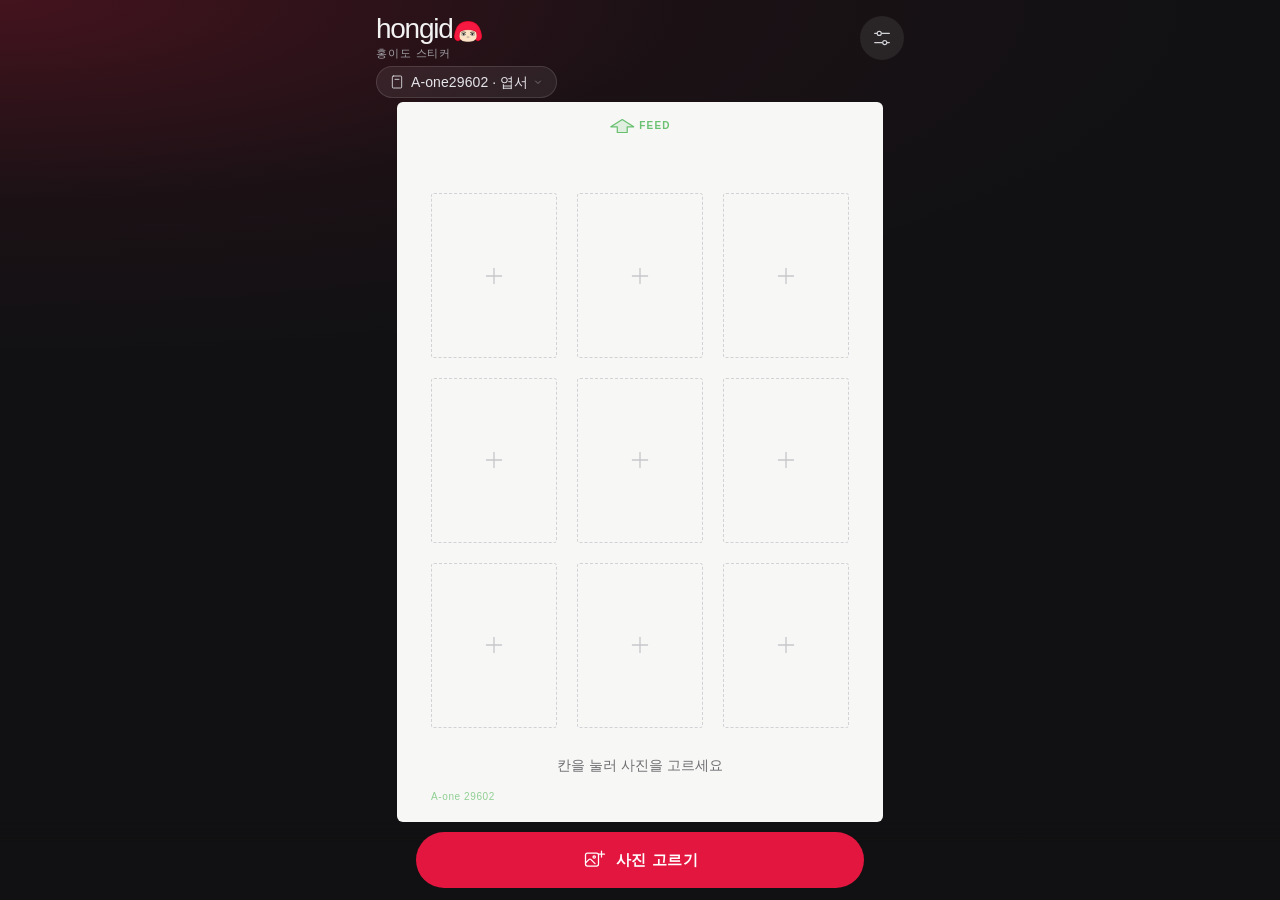
==== public/index.html @ 4ff520cc "v1.0.1: FEED 표시, 영문 만든 사람, README에 만든 계기·용지 추가 요청 Co-Authored-By: Claude Opus 5.5 <noreply@anthropic" ====
<!doctype html>
<html lang="ko">
<head>
  <meta charset="utf-8">
  <meta name="viewport" content="width=device-width, initial-scale=1, viewport-fit=cover">
  <meta name="theme-color" content="#1a0e12">
  <meta name="color-scheme" content="dark">
  <meta name="apple-mobile-web-app-capable" content="yes">
  <meta name="apple-mobile-web-app-title" content="Hongido">
  <meta name="apple-mobile-web-app-status-bar-style" content="black">
  <link rel="apple-touch-icon" href="icon-180.png">
  <link rel="icon" type="image/png" sizes="180x180" href="icon-180.png">
  <link rel="icon" type="image/png" sizes="512x512" href="icon-512.png">
  <link rel="manifest" href="manifest.webmanifest">
  <title>Hongido_Stickers</title>
  <link rel="stylesheet" href="style.css">
  <script src="config.js"></script>
  <script src="icons.js"></script>
  <script src="pdfwriter.js"></script>
  <script src="calibration.js"></script>
  <script src="filters.js"></script>
  <script src="photo.js"></script>
  <script src="editor.js"></script>
  <script src="store.js"></script>
  <script src="app.js"></script>
</head>
<body class="app">
  <main class="layout">
    <header class="topbar">
      <h1 class="brand" aria-label="홍이도 스티커">
        <span class="brand-word" aria-hidden="true">hongid<img class="brand-face" src="hongido-face.png" alt=""></span>
        <span class="brand-sub" aria-hidden="true">홍이도 스티커</span>
      </h1>
      <button class="icon-btn round" id="settingsBtn" aria-label="설정"><span data-icon="settings"></span></button>
    </header>

    <div class="chips">
      <button class="chip chip-btn" id="paperChip" aria-label="용지 판형 바꾸기"><span data-icon="paper"></span><span id="paperChipText"></span><span class="chev" data-icon="chevron"></span></button>
      <span class="chips-right">
        <span class="count" id="countChip" aria-live="polite"></span>
        <button class="new-sheet" id="newSheetBtn" hidden>모두 비우기</button>
      </span>
    </div>

    <div class="stage" id="stage">
      <div id="paper" class="paper">
        <p class="empty-hint" id="emptyHint">칸을 눌러 사진을 고르세요</p>
        <span class="sheet-label" id="sheetLabel" aria-hidden="true"></span>
        <span class="feed-mark" id="feedMark" aria-hidden="true" hidden><svg class="feed-arrow" viewBox="0 0 34 20"><path d="M17 1.5 L32 11 H23.5 V18.5 H10.5 V11 H2 Z"/></svg>FEED</span>
      </div>
    </div>
  </main>

  <div class="bottombar">
    <button id="printBtn" class="print-btn"><span class="icon" id="mainIcon"></span><span id="mainLabel">PRINT</span></button>
  </div>

  <div id="toast" class="toast" role="status" aria-live="polite"></div>

  <!-- 사진 준비 중: 화면을 잠그고 진행 상황 표시 -->
  <div id="busy" class="busy" hidden aria-live="polite">
    <div class="busy-box"><span class="spinner"></span><span id="busyText"></span></div>
  </div>

  <!-- 사진 고르기 (화면에는 안 보임) -->
  <input id="manyInput" type="file" accept="image/*" multiple hidden>
  <input id="oneInput" type="file" accept="image/*" hidden>

  <!-- 사진 편집 화면 -->
  <div id="editor" class="editor" hidden role="dialog" aria-labelledby="editorTitle">
    <header class="editor-bar">
      <button id="editorCancel" class="text-btn">취소</button>
      <h2 id="editorTitle"></h2>
      <button id="editorDone" class="text-btn accent">완료</button>
    </header>
    <div id="editorStage" class="editor-stage">
      <canvas id="editorCanvas"></canvas>
      <span id="editorInfo" class="editor-info"></span>
      <span class="editor-hint" id="editorHint">한 손가락 이동 · 두 손가락 확대·회전</span>
      <div class="zoom-row" id="zoomRow" hidden>
        <span>확대</span>
        <input id="zoomRange" type="range" min="100" max="400" step="1" value="100" aria-label="확대">
      </div>
    </div>
    <div class="rotate-panel" id="rotatePanel" hidden>
      <div class="angle-row">
        <span class="angle-value" id="angleValue">0°</span>
        <input id="angleRuler" class="angle-ruler" type="range" min="-45" max="45" step="0.5" value="0" aria-label="각도">
      </div>
      <div class="rotate-btns">
        <button id="rot90Btn" class="pill-btn"><span data-icon="rotate"></span>90° 돌리기</button>
        <button id="flipBtn" class="pill-btn" aria-pressed="false"><span data-icon="flip"></span>좌우 반전</button>
      </div>
    </div>
    <div class="filter-panel">
      <div class="filter-head">
        <span>필터</span>
        <button id="applyAllBtn" class="apply-all" aria-pressed="false">모든 칸에 적용</button>
      </div>
      <div class="filter-amount" id="filterAmountRow" hidden>
        <span id="filterAmountLabel"></span>
        <input id="filterAmount" type="range" min="0" max="100" step="1" value="100" aria-label="필터 강도">
        <span id="filterAmountValue"></span>
      </div>
      <div class="filter-strip" id="filterStrip"></div>
    </div>
    <div class="editor-tools">
      <button id="editorRotate" class="tool"><span data-icon="rotate"></span>회전</button>
      <button id="editorFit" class="tool"><span data-icon="fit"></span>맞춤</button>
      <button id="editorReplace" class="tool"><span data-icon="replace"></span>바꾸기</button>
      <button id="editorClear" class="tool danger"><span data-icon="trash"></span>비우기</button>
    </div>
  </div>

  <!-- 설정 -->
  <div id="settings" class="overlay" hidden>
    <div class="panel" role="dialog" aria-labelledby="settingsTitle">
      <div class="grabber"></div>
      <h2 id="settingsTitle">설정</h2>
      <div class="settings-list">
        <label class="setting-row">
          <span>인쇄 전 확인 화면<small>PRINT를 누르면 용지·배율을 먼저 보여 줘요</small></span>
          <span class="switch"><input id="setPreflight" type="checkbox"><span></span></span>
        </label>
        <label class="setting-row">
          <span>작은 스티커용 인쇄 보정<small>조금 밝게·선명하게·진하게 찍혀요</small></span>
          <span class="switch"><input id="setPrintFix" type="checkbox"><span></span></span>
        </label>
        <a class="setting-row link-row" id="calibRow" href="test.html">
          <span>인쇄 위치 맞추기<small>시험 인쇄로 칸 위치를 맞춰요</small></span>
          <span class="icon chev-right" data-icon="chevronRight"></span>
        </a>
      </div>
      <p class="app-info" id="appInfo"></p>
      <p class="app-credit" id="appCredit"></p>
    </div>
  </div>

  <!-- 판형 고르기 -->
  <div id="presetMenu" class="overlay" hidden>
    <div class="panel" role="dialog" aria-labelledby="presetTitle">
      <div class="grabber"></div>
      <h2 id="presetTitle">용지 고르기</h2>
      <p class="panel-sub">가지고 있는 용지에 맞춰 칸이 바뀌어요</p>
      <div id="presetList" class="preset-list"></div>
    </div>
  </div>

  <!-- 인쇄 전 확인 -->
  <div id="preflight" class="overlay" hidden>
    <div class="panel" role="dialog" aria-labelledby="preflightTitle">
      <div class="grabber"></div>
      <h2 id="preflightTitle">인쇄 화면에서 이렇게 맞춰 주세요</h2>
      <p class="panel-sub" id="preflightPaper"></p>
      <div class="checklist">
        <div class="row"><span data-icon="paper"></span><span class="row-label">용지 크기</span><b id="pfPaper"></b></div>
        <div class="row"><span data-icon="scale"></span><span class="row-label">배율</span><b id="pfScale"></b></div>
        <div class="row" id="pfFeedRow"><span data-icon="arrowUp"></span><span class="row-label">용지 방향</span><b>화살표가 프린터 안쪽</b></div>
      </div>
      <p class="panel-note" id="pfNote"></p>
      <button id="preflightGo" class="accent-btn">확인하고 인쇄</button>
      <label class="check"><input id="skipPreflight" type="checkbox"><span>다음부터 바로 인쇄</span></label>
    </div>
  </div>
</body>
</html>
---- public/style.css ----
/* style.css — 다크룸 테마 (아이폰 설정과 상관없이 항상 어두운 화면)
   포인트 색은 홍이도 캐릭터의 머리색 하나로 통일한다. */

:root {
  color-scheme: dark;
  --bg: #111113;          /* 바탕 */
  --surface: #1c1c1e;     /* 아래에서 올라오는 메뉴 */
  --raised: #232326;      /* 칩, 타일, 입력칸 */
  --line: #3a3a3c;        /* 가는 테두리 */
  --text: #f2f2f2;
  --text-2: #a1a1a6;      /* 보조 글자 */
  --text-3: #6e6e73;      /* 아주 옅은 글자 */
  --accent: #f81a44;      /* 홍이도 머리색: 인쇄 버튼, 선택한 칸, 스위치 */
  --on-accent: #ffffff;
  --accent-soft: rgba(248, 26, 68, 0.14);
  --accent-fill: #e3163f; /* 큰 버튼 바탕: 흰 글자와 대비 4.7:1 (머리색보다 한 톤 진하게) */
  --danger: #a1a1a6;      /* 비우기 같은 버튼은 포인트 색과 헷갈리지 않게 회색으로 */
  --paper: #f7f7f5;       /* 스티커 용지 */
  --empty-line: #d1d1d6;  /* 빈 칸 점선 */
  --empty-plus: #c7c7cc;  /* 빈 칸 + */
  --icon-cut: var(--bg);  /* 아이콘 안쪽을 바탕색으로 비우기 */
  --font: -apple-system, BlinkMacSystemFont, "SF Pro Text", "Apple SD Gothic Neo", "Malgun Gothic", sans-serif;
  /* 로고용: 아이폰 기본 글꼴(SF Pro)을 보통 굵기·좁은 자간으로. 따로 내려받지 않아 가볍다 */
  --font-display: -apple-system, BlinkMacSystemFont, "SF Pro Display", "Helvetica Neue", "Segoe UI", Arial, sans-serif;
  /* 배경: 왼쪽 위에서 머리색 빛이 아주 은은하게 번지고, 아래로 갈수록 거의 검정 */
  --bg-glow: radial-gradient(130% 55% at 0% 0%, rgba(248, 26, 68, 0.22) 0%, rgba(120, 20, 40, 0.10) 40%, rgba(17, 17, 19, 0) 72%);
  --safe-b: env(safe-area-inset-bottom, 0px);
}

* { box-sizing: border-box; }

html { background: var(--bg); }
body { background: var(--bg-glow), var(--bg); background-repeat: no-repeat; min-height: 100svh; }

body {
  -webkit-user-select: none;
  user-select: none;
  -webkit-touch-callout: none;   /* 길게 눌렀을 때 아이폰 미리 보기·메뉴 막기 */
  margin: 0;
  color: var(--text);
  font-family: var(--font);
  font-size: 17px;
  line-height: 1.45;
  -webkit-text-size-adjust: 100%;
  -webkit-tap-highlight-color: transparent;
}

button { font: inherit; color: inherit; cursor: pointer; border: none; background: none; padding: 0; touch-action: manipulation; }
input { -webkit-user-select: text; user-select: text; }

.icon { display: inline-flex; width: 22px; height: 22px; flex: none; }
.icon svg { width: 100%; height: 100%; }

/* ---------- 배치 화면 ---------- */

.layout {
  /* 화면 높이 전체를 쓰고, 남는 공간은 모두 용지 미리 보기에 준다 */
  display: flex;
  flex-direction: column;
  height: 100svh;
  max-width: 560px;
  margin: 0 auto;
  padding: calc(max(10px, env(safe-area-inset-top)) + 6px) 12px calc(78px + var(--safe-b));
}

.topbar {
  display: flex;
  align-items: center;
  justify-content: space-between;
  min-height: 40px;
}

.topbar h1 { margin: 0; font-weight: inherit; }

/* 로고: hongid + 인형 얼굴(o 자리) + 작은 한글 */
.brand { display: flex; flex-direction: column; gap: 5px; }
.brand-word {
  display: flex;
  align-items: flex-end;
  font-family: var(--font-display);
  font-size: 28px;
  font-weight: 500;
  letter-spacing: -0.045em;
  line-height: 0.9;
}
.brand-face { height: 0.74em; width: auto; margin-left: 0.04em; margin-bottom: -0.02em; }
.brand-sub { font-size: 11px; line-height: 1.2; color: var(--text-2); letter-spacing: 0.08em; }

.icon-btn {
  display: inline-flex;
  align-items: center;
  justify-content: center;
  width: 44px;
  height: 44px;
  margin-right: -10px;
  color: var(--text-2);
  border-radius: 50%;
}
.icon-btn:active { background: var(--raised); }
.icon-btn.round { width: 44px; height: 44px; margin-right: 0; background: rgba(255, 255, 255, 0.08); color: #d1d1d6; }

.chips { display: flex; align-items: center; justify-content: space-between; gap: 8px; margin: 6px 4px 4px; }
.topbar { padding: 0 4px; }

.chip {
  display: inline-flex;
  align-items: center;
  gap: 6px;
  font-size: 14px;
  font-weight: 500;
  padding: 5px 12px;
  border-radius: 99px;
  background: rgba(255, 255, 255, 0.07);
  border: 0.5px solid rgba(255, 255, 255, 0.12);
  color: #e5e5ea;
  letter-spacing: 0.1px;
}
.chip .icon { width: 16px; height: 16px; }
.count {
  font-family: var(--font-display);
  font-size: 16px;
  font-weight: 500;
  color: var(--text);
  font-variant-numeric: tabular-nums;
  letter-spacing: 0.02em;
}
.count .of { color: var(--text-3); }
.chips-right { display: flex; align-items: center; gap: 10px; }
.new-sheet {
  position: relative;
  font-size: 13px;
  color: var(--text-2);
  padding: 5px 11px;
  border-radius: 99px;
  border: 0.5px solid rgba(255, 255, 255, 0.16);
}
.new-sheet[hidden] { display: none; }
.new-sheet:active { background: var(--raised); }
/* 작은 버튼도 손가락으로 누르기 쉽게: 보이는 모양은 그대로, 누르는 범위만 44px 이상 */
.chip-btn, .new-sheet { position: relative; }
.chip-btn::after, .new-sheet::after { content: ""; position: absolute; left: -4px; right: -4px; top: 50%; height: 44px; transform: translateY(-50%); }

.stage {
  flex: 1;
  min-height: 0;
  display: flex;
  align-items: flex-start;     /* 용지를 칩 바로 아래에 붙인다 (떠 있어 보이지 않게) */
  justify-content: center;
}

.paper {
  position: relative;
  /* 가로·세로 남는 공간에 꽉 맞게 app.js(fitPaper)가 너비를 정한다 */
  width: 100%;
  background: var(--paper);
  border-radius: 6px;
}

.cell {
  position: absolute;
  display: flex;
  align-items: center;
  justify-content: center;
  border: 1px dashed var(--empty-line);
  border-radius: 3px;
  background: none;
  color: var(--empty-plus);
  overflow: hidden;
  touch-action: manipulation;
  -webkit-touch-callout: none;
}
.cell svg { width: 32%; max-width: 26px; }
/* 누를 때는 크기를 바꾸지 않고 색만 살짝 (큰 칸도 가볍게) */
.cell:active { background-color: rgba(0, 0, 0, 0.06); }
.cell.filled:active { opacity: 0.85; }

.cell.filled { border: none; border-radius: 0; }
.cell.filled svg { display: none; }
.cell-img { position: absolute; inset: 0; width: 100%; height: 100%; display: block; pointer-events: none; z-index: 0; }
/* 칼선 바깥(잘려 나갈 부분)을 살짝 어둡게 — 보이는 그대로 스티커가 되게 */
.cut { position: absolute; display: none; border-radius: 2px; box-shadow: 0 0 0 60px rgba(0, 0, 0, 0.28); pointer-events: none; z-index: 1; }
.cell.filled .cut { display: block; }

/* 끌어서 옮기기 */
.paper { touch-action: none; }   /* 길게 눌러 끌 때 화면이 대신 움직이지 않게 */
.drag-ghost {
  position: fixed;
  left: 0;
  top: 0;
  z-index: 60;
  pointer-events: none;
  border-radius: 3px;
  box-shadow: 0 10px 28px rgba(0, 0, 0, 0.45);
  transform-origin: 0 0;
}
.cell.lifted .cell-img { opacity: 0.25; }
/* 바꾸기 미리 보기: 상대 칸 사진이 원래 자리에 옅게 */
.swap-preview { position: absolute; inset: 0; width: 100%; height: 100%; z-index: 1; opacity: 0.85; pointer-events: none; animation: swapIn 0.15s ease-out; }
@keyframes swapIn { from { opacity: 0; transform: scale(0.94); } }
.cell.drop-target { outline: 2.5px solid var(--accent); outline-offset: 2px; }
.cell.drop-target::after {
  content: attr(data-drop);
  position: absolute;
  left: 50%;
  top: 50%;
  transform: translate(-50%, -50%);
  z-index: 2;
  padding: 4px 9px;
  border-radius: 99px;
  background: var(--accent-fill);
  color: #fff;
  font-size: 11px;
  font-weight: 600;
  white-space: nowrap;
}

.cell.loading { border-color: transparent; animation: shimmer 1s ease-in-out infinite alternate; }
.cell.loading svg { display: none; }
@keyframes shimmer {
  from { background-color: #e5e5ea; }
  to { background-color: #d1d1d6; }
}

/* 용지 아래쪽 빈 여백 안에 안내 문구 (따로 자리를 차지하지 않게) */
.empty-hint {
  position: absolute;
  left: 0;
  right: 0;
  bottom: 6.5%;
  margin: 0;
  text-align: center;
  font-size: 14px;
  color: #6e6e73;               /* 흰 용지 위 대비 4.8:1 */
  pointer-events: none;
  opacity: 0;
  transition: opacity 0.2s;
}
.empty-hint.show { opacity: 1; }

/* 실제 에이원 용지처럼 아래 여백에 옅게 찍힌 품번 (미리 보기에만, 인쇄되지 않음) */
.sheet-label {
  position: absolute;
  left: 7%;
  bottom: 2.4%;
  font-family: var(--font-display);
  font-size: 10px;
  font-weight: 500;
  letter-spacing: 0.06em;
  color: rgba(60, 175, 70, 0.55);   /* 실제 에이원 용지의 연두·형광 초록 인쇄처럼, 옅게 (화면에만) */
  pointer-events: none;
}

/* 용지 넣는 방향 (실제 용지 위쪽 가운데에 찍힌 화살표처럼, 화면에만) */
.feed-mark {
  position: absolute;
  left: 50%;
  top: 2.2%;
  transform: translateX(-50%);
  display: inline-flex;
  align-items: center;
  gap: 4px;
  font-family: var(--font-display);
  font-size: 10px;
  font-weight: 600;
  letter-spacing: 0.12em;
  color: rgba(60, 175, 70, 0.75);
  pointer-events: none;
}
.feed-mark[hidden] { display: none; }
.feed-arrow {
  width: 26px;
  height: 16px;
  fill: rgba(60, 175, 70, 0.12);
  stroke: rgba(60, 175, 70, 0.75);
  stroke-width: 1.6;
  stroke-linejoin: round;
}

.bottombar {
  position: fixed;
  left: 0;
  right: 0;
  bottom: 0;
  padding: 10px 16px calc(12px + var(--safe-b));
  background: linear-gradient(to top, var(--bg) 70%, transparent);
  display: flex;
  justify-content: center;
}

.print-btn, .accent-btn {
  display: flex;
  align-items: center;
  justify-content: center;
  gap: 10px;
  width: 100%;
  max-width: 448px;
  height: 56px;
  border-radius: 99px;
  background: var(--accent-fill);
  color: var(--on-accent);
  --icon-cut: var(--accent-fill);
}
.print-btn.pick span:last-child { letter-spacing: 0.5px; padding-left: 0; }

/* 끄는 동안: 아래 버튼이 휴지통으로 */
.print-btn.trash {
  background: #1c1c1e;
  color: var(--text-2);
  border: 1.5px dashed rgba(255, 255, 255, 0.25);
  --icon-cut: #1c1c1e;
  transition: background 0.15s, transform 0.15s;
}
.print-btn.trash span:last-child { letter-spacing: 0; padding-left: 0; font-size: 15px; }
.print-btn.trash.hot {
  background: var(--accent-fill);
  color: #fff;
  border-color: transparent;
  transform: scale(1.04);
  --icon-cut: var(--accent-fill);
}
.print-btn span:last-child {
  font-size: 15px;
  font-weight: 600;
  letter-spacing: 3px;
  padding-left: 3px;       /* 글자 간격 때문에 오른쪽으로 쏠리는 것 보정 */
}
.print-btn .icon { width: 24px; height: 24px; }
.print-btn:active, .accent-btn:active { transform: scale(0.98); }

.toast {
  position: fixed;
  left: 50%;
  bottom: calc(86px + var(--safe-b));
  transform: translate(-50%, 8px);
  max-width: calc(100% - 32px);
  padding: 10px 16px;
  border-radius: 99px;
  background: #2c2c2e;
  color: var(--text);
  font-size: 14px;
  text-align: center;
  opacity: 0;
  pointer-events: none;
  transition: opacity 0.2s, transform 0.2s;
  z-index: 20;
}
.toast.show { opacity: 1; transform: translate(-50%, 0); }

/* ---------- 아래에서 올라오는 메뉴 ---------- */

.overlay {
  position: fixed;
  inset: 0;
  background: rgba(0, 0, 0, 0.55);
  display: flex;
  align-items: flex-end;
  justify-content: center;
  z-index: 10;
}
.overlay[hidden] { display: none; }

.panel {
  width: 100%;
  max-width: 480px;
  background: var(--surface);
  border-radius: 22px 22px 0 0;
  padding: 10px 16px calc(18px + var(--safe-b));
  animation: rise 0.22s ease-out;
  --icon-cut: var(--surface);
}
@keyframes rise { from { transform: translateY(24px); opacity: 0; } }

.grabber { width: 36px; height: 4px; border-radius: 2px; background: #48484a; margin: 0 auto 14px; }

.panel h2 { margin: 0 0 4px; font-size: 17px; font-weight: 600; text-align: center; }
.panel-sub { margin: 0 0 14px; font-size: 13px; color: var(--text-2); text-align: center; }

.checklist { background: var(--raised); border-radius: 16px; padding: 2px 14px; --icon-cut: var(--raised); }
.checklist .row { display: flex; align-items: center; gap: 12px; padding: 13px 0; color: var(--accent); }
.checklist .row + .row { border-top: 0.5px solid var(--line); }
.checklist .row-label { flex: 1; color: #d1d1d6; font-size: 15px; }
.checklist b { color: var(--text); font-size: 15px; font-weight: 600; }

.panel-note { margin: 12px 4px 16px; font-size: 13px; color: var(--text-2); }

.accent-btn { font-size: 16px; font-weight: 600; letter-spacing: 0.5px; max-width: none; }

.check {
  display: flex;
  align-items: center;
  justify-content: center;
  gap: 8px;
  margin-top: 14px;
  font-size: 13px;
  color: var(--text-2);
}
.check input { width: 18px; height: 18px; accent-color: var(--accent); margin: 0; }

/* ---------- 사진 준비 중 ---------- */

.busy {
  position: fixed;
  inset: 0;
  z-index: 50;
  display: flex;
  align-items: center;
  justify-content: center;
  background: rgba(0, 0, 0, 0);          /* 처음엔 투명하게 터치만 막고 */
  transition: background 0.2s;
}
.busy[hidden] { display: none; }
.busy.show { background: rgba(0, 0, 0, 0.35); }
.busy-box {
  display: flex;
  align-items: center;
  gap: 10px;
  padding: 12px 18px;
  border-radius: 99px;
  background: #2c2c2e;
  font-size: 15px;
  opacity: 0;
  transition: opacity 0.2s;
}
.busy.show .busy-box { opacity: 1; }
.spinner {
  width: 18px;
  height: 18px;
  border-radius: 50%;
  border: 2px solid rgba(255, 255, 255, 0.25);
  border-top-color: var(--accent);
  animation: spin 0.8s linear infinite;
}
@keyframes spin { to { transform: rotate(360deg); } }

.accent-btn:disabled { opacity: 0.55; }

/* ---------- 설정 창 ---------- */

.settings-list { display: flex; flex-direction: column; gap: 10px; margin-top: 12px; }
.setting-row {
  display: flex;
  align-items: center;
  justify-content: space-between;
  gap: 12px;
  min-height: 60px;
  padding: 10px 14px;
  border-radius: 16px;
  background: var(--raised);
  color: var(--text);
  text-decoration: none;
  font-size: 16px;
}
.setting-row small { display: block; font-size: 13px; color: var(--text-2); margin-top: 2px; }
.setting-row[hidden] { display: none; }
.link-row:active { background: #2c2c30; }
.chev-right { color: var(--text-2); }
.app-info { margin: 16px 0 2px; text-align: center; font-size: 12px; color: var(--text-3); letter-spacing: 0.02em; }
.app-credit { margin: 0 0 2px; text-align: center; font-size: 12px; color: var(--text-3); }

/* ---------- 판형 바꾸기 ---------- */

.chip-btn { cursor: pointer; }
.chip-btn:active { background: var(--raised); }
.chip .chev { width: 12px; height: 12px; margin-left: -2px; color: var(--text-2); }

.preset-list { display: flex; flex-direction: column; gap: 10px; margin-top: 6px; }

.preset-row {
  display: flex;
  align-items: center;
  gap: 14px;
  padding: 12px 14px;
  border-radius: 16px;
  background: var(--raised);
  text-align: left;
  border: 1.5px solid transparent;
  --icon-cut: var(--raised);
}
.preset-row.on { border-color: var(--accent); }
.preset-row:active { background: #2c2c30; }

.preset-mini {
  position: relative;
  flex: none;
  width: 34px;
  background: var(--paper);
  border-radius: 3px;
}
.preset-mini i { position: absolute; background: var(--accent); border-radius: 1px; opacity: 0.85; }

.preset-text { flex: 1; display: flex; flex-direction: column; gap: 2px; }
.preset-text b { font-size: 16px; font-weight: 600; }
.preset-text small { font-size: 13px; color: var(--text-2); }

.preset-check { width: 24px; height: 24px; color: var(--accent); opacity: 0; }
.preset-row.on .preset-check { opacity: 1; }

/* ---------- 사진 편집 화면 ---------- */

body.editing { overflow: hidden; }

.editor {
  position: fixed;
  inset: 0;
  z-index: 30;
  background: #000;
  display: flex;
  flex-direction: column;
  padding: env(safe-area-inset-top) 0 var(--safe-b);
  --icon-cut: #000;
  touch-action: none;          /* 편집 화면 어디서든 브라우저 확대·스크롤 대신 사진 편집으로 */
  -webkit-user-select: none;
  user-select: none;
  -webkit-touch-callout: none;
}
.editor[hidden] { display: none; }

.editor-bar {
  display: flex;
  align-items: center;
  justify-content: space-between;
  height: 52px;
  padding: 0 8px;
}
.editor-bar h2 { margin: 0; font-size: 16px; font-weight: 600; }

.text-btn { min-width: 64px; height: 44px; padding: 0 10px; font-size: 16px; color: var(--text-2); }
.text-btn.accent { color: var(--accent); font-weight: 600; }

.editor-stage {
  position: relative;
  flex: 1;
  min-height: 0;
  overflow: hidden;
}
.editor-stage canvas { position: absolute; inset: 0; touch-action: none; }

.editor-info {
  position: absolute;
  left: 50%;
  bottom: 40px;
  transform: translateX(-50%);
  padding: 3px 11px;
  border-radius: 99px;
  background: rgba(44, 44, 46, 0.85);
  font-size: 12px;
  font-variant-numeric: tabular-nums;
  pointer-events: none;
}
.editor-hint {
  position: absolute;
  left: 0;
  right: 0;
  bottom: 12px;
  text-align: center;
  font-size: 12px;
  color: var(--text-3);
  pointer-events: none;
}

.filter-panel { padding: 6px 0 0; border-top: 0.5px solid #1f1f22; }

.filter-head {
  display: flex;
  align-items: center;
  justify-content: space-between;
  padding: 0 16px 6px;
  font-size: 13px;
  color: var(--text-2);
}

.apply-all {
  font-size: 12px;
  padding: 5px 11px;
  border-radius: 99px;
  border: 0.5px solid var(--line);
  color: var(--text-2);
}
.apply-all.on { border-color: var(--accent); color: var(--accent); background: var(--accent-soft); }
.apply-all[hidden] { display: none; }

.filter-amount {
  display: grid;
  grid-template-columns: 34px 1fr 34px;
  align-items: center;
  gap: 10px;
  padding: 4px 16px 10px;
  font-size: 13px;
  font-variant-numeric: tabular-nums;
}
.filter-amount[hidden] { display: none; }
.filter-amount span:last-child { text-align: right; color: var(--text-2); }
.filter-amount input { width: 100%; accent-color: var(--accent); }

.filter-strip {
  display: flex;
  gap: 10px;
  overflow-x: auto;
  padding: 2px 16px 6px;
  touch-action: pan-x;          /* 필터 줄은 옆으로 넘겨 볼 수 있게 */
  scrollbar-width: none;
}
.filter-strip::-webkit-scrollbar { display: none; }

.filter-thumb {
  flex: none;
  display: flex;
  flex-direction: column;
  align-items: center;
  gap: 5px;
  font-size: 12px;
  color: var(--text-2);
  letter-spacing: 0.5px;
}
.filter-thumb canvas {
  width: 54px;
  border-radius: 4px;
  outline: 2px solid transparent;
  outline-offset: 2px;
}
.filter-thumb.on { color: var(--accent); font-weight: 600; }
.filter-thumb.on canvas { outline-color: var(--accent); }

/* 회전 도구: 각도 눈금 + 90° + 좌우 반전 */
.rotate-panel { padding: 10px 16px 4px; border-top: 0.5px solid #1f1f22; }
.rotate-panel[hidden] { display: none; }
.angle-row { display: flex; flex-direction: column; align-items: center; gap: 6px; }
.angle-value { font-family: var(--font-display); font-size: 15px; font-weight: 500; font-variant-numeric: tabular-nums; }
.angle-ruler {
  -webkit-appearance: none;
  appearance: none;
  width: 100%;
  height: 34px;
  background:
    linear-gradient(var(--text-2), var(--text-2)) center / 1.5px 18px no-repeat,
    repeating-linear-gradient(90deg, rgba(255,255,255,0.28) 0 1px, transparent 1px calc((100% - 1px) / 18)) center / 100% 10px no-repeat;
  outline: none;
}
.angle-ruler::-webkit-slider-thumb { -webkit-appearance: none; width: 4px; height: 30px; border-radius: 2px; background: var(--accent); }
.angle-ruler::-moz-range-thumb { width: 4px; height: 30px; border: none; border-radius: 2px; background: var(--accent); }
.rotate-btns { display: flex; justify-content: center; gap: 10px; margin: 10px 0 6px; }
.pill-btn {
  display: inline-flex;
  align-items: center;
  gap: 6px;
  min-height: 44px;
  padding: 0 16px;
  border-radius: 99px;
  background: var(--raised);
  font-size: 14px;
  --icon-cut: var(--raised);
}
.pill-btn .icon { width: 20px; height: 20px; }
.pill-btn.on { color: var(--accent); background: var(--accent-soft); }
.tool.on { color: var(--accent); }

/* PC(마우스)에서만 보이는 확대 막대 */
.zoom-row {
  position: absolute;
  left: 50%;
  bottom: 64px;
  transform: translateX(-50%);
  display: flex;
  align-items: center;
  gap: 10px;
  padding: 6px 14px;
  border-radius: 99px;
  background: rgba(44, 44, 46, 0.85);
  font-size: 12px;
  color: var(--text-2);
}
.zoom-row[hidden] { display: none; }
.zoom-row input { width: 160px; accent-color: var(--accent); }

.editor-tools {
  display: grid;
  grid-template-columns: repeat(4, 1fr);
  padding: 10px 12px 14px;
}
.tool {
  display: flex;
  flex-direction: column;
  align-items: center;
  gap: 6px;
  padding: 8px 0;
  font-size: 12px;
  color: var(--text);
  border-radius: 14px;
}
.tool .icon { width: 26px; height: 26px; }
.tool.danger { color: var(--danger); }
.tool:active { background: var(--raised); }

/* ---------- 설정 화면 (test.html) ---------- */

main.settings {
  max-width: 480px;
  margin: 0 auto;
  padding: max(10px, env(safe-area-inset-top)) 16px max(32px, var(--safe-b));
}

.back {
  display: inline-flex;
  align-items: center;
  gap: 2px;
  min-height: 44px;
  color: var(--text-2);
  text-decoration: none;
  font-size: 16px;
  margin-left: -6px;
}

main.settings h1 { margin: 4px 0 18px; font-size: 26px; font-weight: 700; }
main.settings h2 { margin: 0 0 10px; font-size: 17px; font-weight: 600; }
.sub { color: var(--text-2); margin: 0 0 14px; font-size: 14px; }

.card {
  background: var(--surface);
  border-radius: 18px;
  padding: 16px;
  margin-top: 16px;
  --icon-cut: var(--surface);
}

.switch-row { display: flex; align-items: center; justify-content: space-between; gap: 12px; }
.switch-row small { display: block; color: var(--text-2); font-size: 13px; }
.switch { position: relative; width: 51px; height: 31px; flex: none; }
.switch input { opacity: 0; width: 100%; height: 100%; margin: 0; position: absolute; cursor: pointer; }
.switch span { position: absolute; inset: 0; border-radius: 99px; background: #39393d; transition: background 0.2s; pointer-events: none; }
.switch span::after {
  content: ""; position: absolute; top: 2px; left: 2px; width: 27px; height: 27px;
  border-radius: 50%; background: #fff; transition: transform 0.2s;
}
.switch input:checked + span { background: var(--accent); }
.switch input:checked + span::after { transform: translateX(20px); }

.warn {
  display: flex;
  gap: 10px;
  align-items: flex-start;
  background: var(--accent-soft);
  border: 0.5px solid rgba(248, 26, 68, 0.45);
  color: #ffb3c0;
  border-radius: 14px;
  padding: 12px 14px;
  margin-bottom: 14px;
  font-size: 14px;
}

.big {
  display: flex;
  align-items: center;
  justify-content: center;
  width: 100%;
  min-height: 52px;
  border-radius: 99px;
  background: var(--raised);
  color: var(--text);
  font-size: 16px;
  font-weight: 600;
}
.big.primary { background: var(--accent-fill); color: var(--on-accent); min-height: 56px; }
.big:active { transform: scale(0.98); }
.big:disabled { opacity: 0.4; }

.link {
  display: block;
  margin: 8px auto 0;
  padding: 10px;
  color: var(--text-2);
  font-size: 15px;
  text-decoration: underline;
  text-align: center;
}

.hint, .note { color: var(--text-2); font-size: 14px; margin: 0 0 12px; }
.note { margin: 12px 0 0; text-align: center; }

.field { display: flex; align-items: center; justify-content: space-between; gap: 12px; margin-bottom: 12px; font-size: 15px; }
.field small, .stepper small { color: var(--text-2); font-size: 12px; }
.field input {
  width: 104px;
  min-height: 48px;
  font: inherit;
  font-size: 20px;
  text-align: center;
  border: 0.5px solid var(--line);
  border-radius: 12px;
  background: var(--raised);
  color: var(--text);
}

.stepper { display: grid; grid-template-columns: 1fr 48px 92px 48px; align-items: center; gap: 8px; margin-bottom: 12px; font-size: 15px; }
.stepper button { height: 48px; border-radius: 14px; background: var(--raised); font-size: 24px; font-weight: 300; }
.stepper output { text-align: center; font-size: 18px; font-weight: 600; font-variant-numeric: tabular-nums; }

details summary { font-weight: 600; cursor: pointer; }
details ul { padding-left: 20px; margin: 12px 0 0; font-size: 14px; color: #d1d1d6; }
details li { margin-bottom: 6px; }
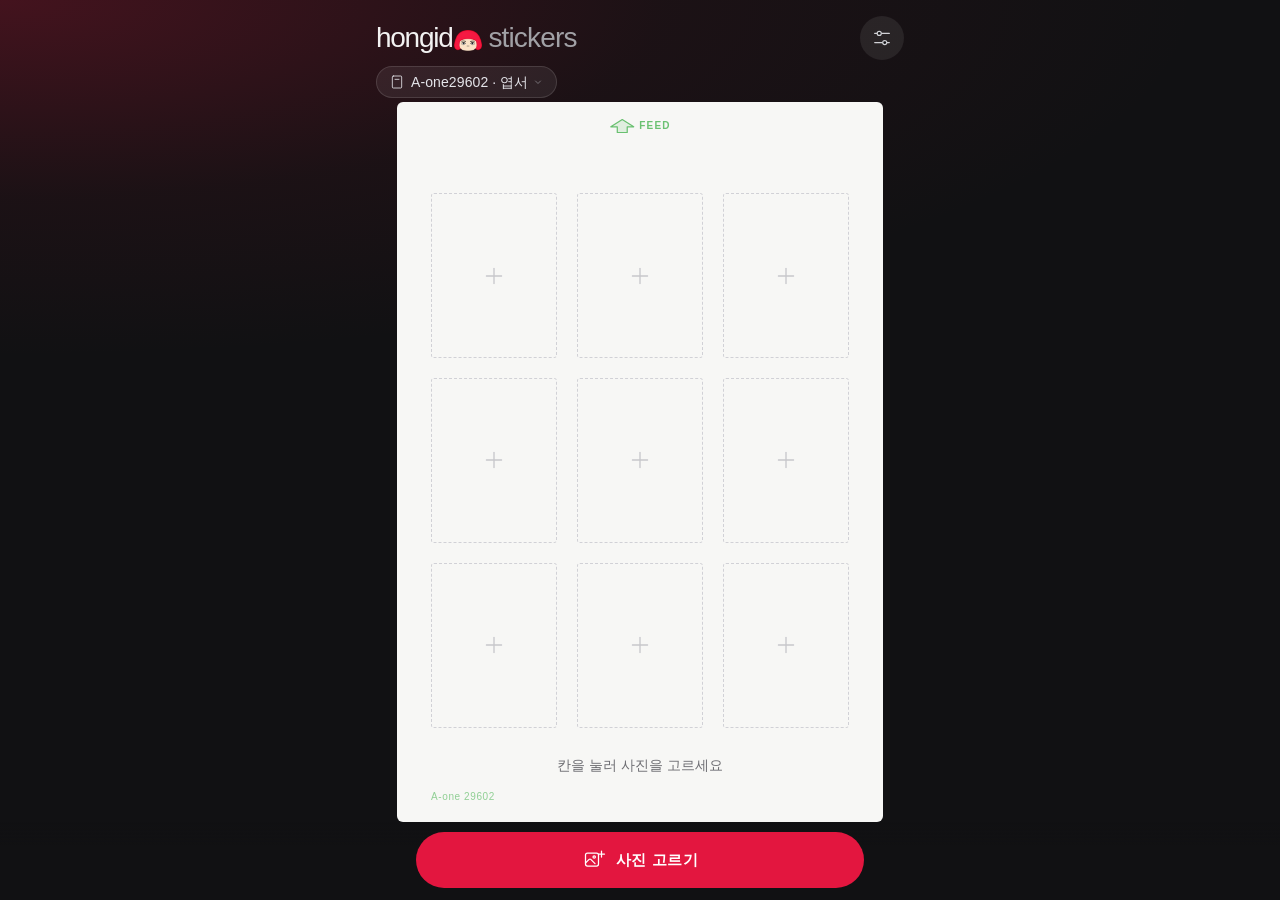
==== commit 396ff9a6: "v1.0.5: 앱 로고 hongido stickers Co-Authored-By: Claude Opus 5.5 <noreply@anthropic.com>" ====
--- a/public/index.html
+++ b/public/index.html
@@ -6,13 +6,13 @@
   <meta name="theme-color" content="#1a0e12">
   <meta name="color-scheme" content="dark">
   <meta name="apple-mobile-web-app-capable" content="yes">
-  <meta name="apple-mobile-web-app-title" content="Hongido">
+  <meta name="apple-mobile-web-app-title" content="hongido stickers">
   <meta name="apple-mobile-web-app-status-bar-style" content="black">
   <link rel="apple-touch-icon" href="icon-180.png">
   <link rel="icon" type="image/png" sizes="180x180" href="icon-180.png">
   <link rel="icon" type="image/png" sizes="512x512" href="icon-512.png">
   <link rel="manifest" href="manifest.webmanifest">
-  <title>Hongido_Stickers</title>
+  <title>hongido stickers</title>
   <link rel="stylesheet" href="style.css">
   <script src="config.js"></script>
   <script src="icons.js"></script>
@@ -28,8 +28,7 @@
   <main class="layout">
     <header class="topbar">
       <h1 class="brand" aria-label="홍이도 스티커">
-        <span class="brand-word" aria-hidden="true">hongid<img class="brand-face" src="hongido-face.png" alt=""></span>
-        <span class="brand-sub" aria-hidden="true">홍이도 스티커</span>
+        <span class="brand-word" aria-hidden="true">hongid<img class="brand-face" src="hongido-face.png" alt=""><span class="brand-tail">stickers</span></span>
       </h1>
       <button class="icon-btn round" id="settingsBtn" aria-label="설정"><span data-icon="settings"></span></button>
     </header>
--- a/public/style.css
+++ b/public/style.css
@@ -85,6 +85,8 @@
 }
 .brand-face { height: 0.74em; width: auto; margin-left: 0.04em; margin-bottom: -0.02em; }
 .brand-sub { font-size: 11px; line-height: 1.2; color: var(--text-2); letter-spacing: 0.08em; }
+/* 로고 뒤 'stickers': 이름은 진하게, 하는 일은 옅고 가늘게 */
+.brand-tail { margin-left: 0.24em; font-weight: 300; color: var(--text-2); letter-spacing: -0.03em; }
 
 .icon-btn {
   display: inline-flex;
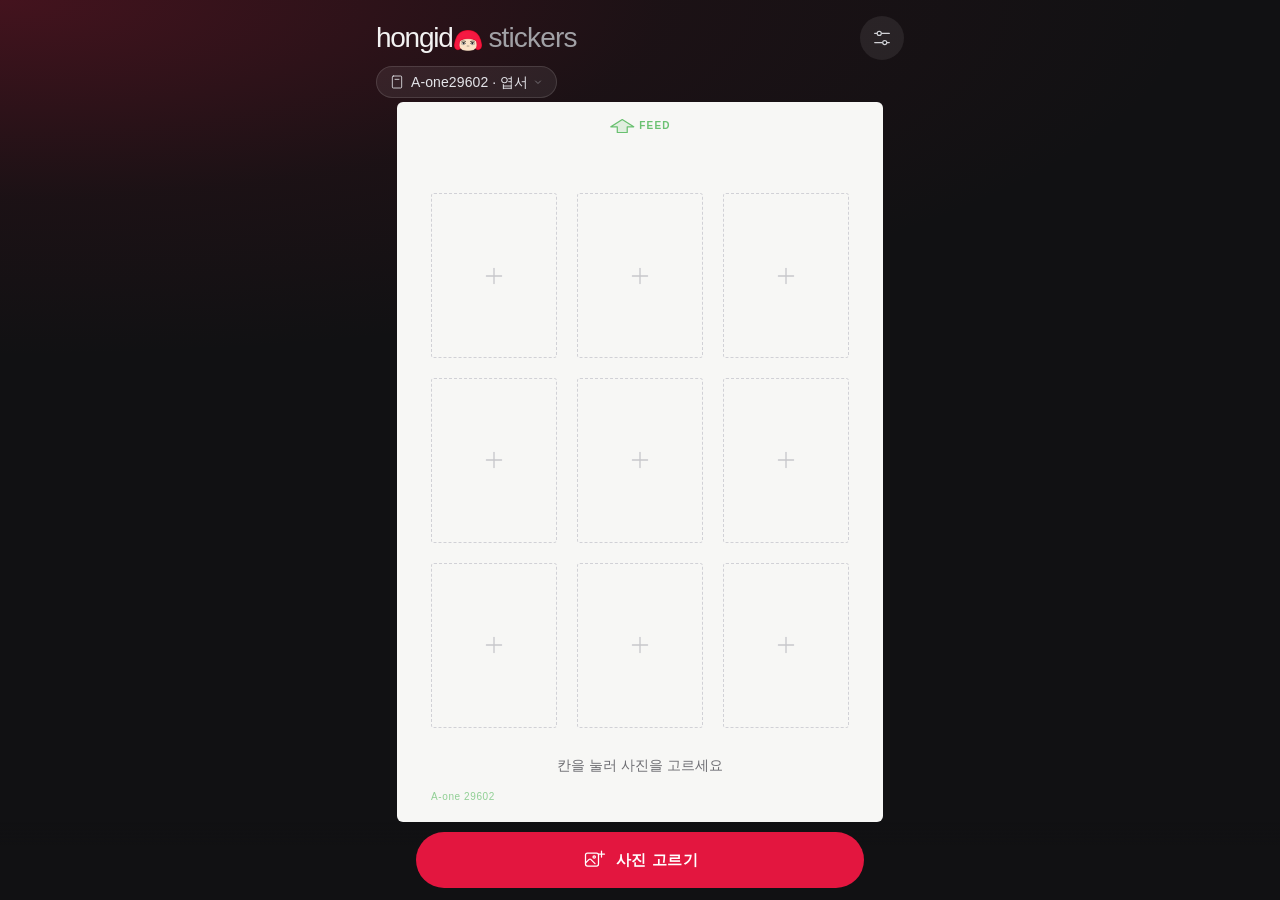
==== commit fee05fe9: "v1.3.0: 새 용지 4x6 매거진 콜라주 (5컷 에디토리얼, 자동 배경 톤, EXIF 날짜, 문구 편집)" ====
--- a/public/index.html
+++ b/public/index.html
@@ -9,8 +9,8 @@
   <meta name="apple-mobile-web-app-title" content="hongido stickers">
   <meta name="apple-mobile-web-app-status-bar-style" content="black">
   <link rel="apple-touch-icon" href="icon-180.png">
-  <link rel="icon" type="image/png" sizes="180x180" href="icon-180.png">
-  <link rel="icon" type="image/png" sizes="512x512" href="icon-512.png">
+  <link rel="icon" type="image/png" sizes="64x64" href="favicon-64.png">
+  <link rel="icon" type="image/png" sizes="192x192" href="favicon-192.png">
   <link rel="manifest" href="manifest.webmanifest">
   <title>hongido stickers</title>
   <link rel="stylesheet" href="style.css">
@@ -20,6 +20,7 @@
   <script src="calibration.js"></script>
   <script src="filters.js"></script>
   <script src="photo.js"></script>
+  <script src="collage.js"></script>
   <script src="editor.js"></script>
   <script src="store.js"></script>
   <script src="app.js"></script>
@@ -41,11 +42,17 @@
       </span>
     </div>
 
+    <p class="mark-banner" id="markBanner" hidden>이미 인쇄한 칸을 눌러 표시하세요</p>
     <div class="stage" id="stage">
       <div id="paper" class="paper">
         <p class="empty-hint" id="emptyHint">칸을 눌러 사진을 고르세요</p>
         <span class="sheet-label" id="sheetLabel" aria-hidden="true"></span>
         <span class="feed-mark" id="feedMark" aria-hidden="true" hidden><svg class="feed-arrow" viewBox="0 0 34 20"><path d="M17 1.5 L32 11 H23.5 V18.5 H10.5 V11 H2 Z"/></svg>FEED</span>
+        <div id="collageTypo" class="collage-typo" hidden>
+          <button id="collageCapBtn" class="collage-btn collage-cap" type="button" aria-label="오른쪽 위 문구 수정"></button>
+          <button id="collageMonBtn" class="collage-btn collage-mon" type="button" aria-label="월 표기 수정"></button>
+          <button id="collageYearBtn" class="collage-btn collage-years" type="button" aria-label="연도 표기 수정"><span id="collageYearL"></span><span id="collageYearR"></span></button>
+        </div>
       </div>
     </div>
   </main>
@@ -69,7 +76,11 @@
   <div id="editor" class="editor" hidden role="dialog" aria-labelledby="editorTitle">
     <header class="editor-bar">
       <button id="editorCancel" class="text-btn">취소</button>
-      <h2 id="editorTitle"></h2>
+      <div class="editor-nav">
+        <button id="editorPrev" class="nav-btn" aria-label="이전 칸" hidden><span data-icon="chevronLeft"></span></button>
+        <h2 id="editorTitle"></h2>
+        <button id="editorNext" class="nav-btn" aria-label="다음 칸" hidden><span data-icon="chevronRight"></span></button>
+      </div>
       <button id="editorDone" class="text-btn accent">완료</button>
     </header>
     <div id="editorStage" class="editor-stage">
@@ -83,11 +94,12 @@
     </div>
     <div class="rotate-panel" id="rotatePanel" hidden>
       <div class="angle-row">
-        <span class="angle-value" id="angleValue">0°</span>
+        <button id="angleValue" class="angle-value" type="button" aria-label="각도 0도로 맞추기">0°</button>
         <input id="angleRuler" class="angle-ruler" type="range" min="-45" max="45" step="0.5" value="0" aria-label="각도">
       </div>
       <div class="rotate-btns">
-        <button id="rot90Btn" class="pill-btn"><span data-icon="rotate"></span>90° 돌리기</button>
+        <button id="rotL90Btn" class="pill-btn"><span data-icon="rotateLeft"></span>−90°</button>
+        <button id="rot90Btn" class="pill-btn"><span data-icon="rotate"></span>+90°</button>
         <button id="flipBtn" class="pill-btn" aria-pressed="false"><span data-icon="flip"></span>좌우 반전</button>
       </div>
     </div>
@@ -106,6 +118,7 @@
     <div class="editor-tools">
       <button id="editorRotate" class="tool"><span data-icon="rotate"></span>회전</button>
       <button id="editorFit" class="tool"><span data-icon="fit"></span>맞춤</button>
+      <button id="editorDup" class="tool" hidden><span data-icon="copy"></span>복제</button>
       <button id="editorReplace" class="tool"><span data-icon="replace"></span>바꾸기</button>
       <button id="editorClear" class="tool danger"><span data-icon="trash"></span>비우기</button>
     </div>
@@ -142,6 +155,49 @@
       <h2 id="presetTitle">용지 고르기</h2>
       <p class="panel-sub">가지고 있는 용지에 맞춰 칸이 바뀌어요</p>
       <div id="presetList" class="preset-list"></div>
+      <button id="markFromMenu" class="link-btn">이미 쓴 칸 표시하기</button>
+    </div>
+  </div>
+
+  <!-- 남은 칸 이어 쓰기 -->
+  <div id="continueSheet" class="overlay" hidden>
+    <div class="panel" role="dialog" aria-labelledby="continueTitle">
+      <div class="grabber"></div>
+      <h2 id="continueTitle"></h2>
+      <p class="panel-sub">같은 용지를 다시 넣어 남은 칸에만 인쇄할 수 있어요</p>
+      <button id="continueGo" class="accent-btn">남은 칸 이어 쓰기</button>
+      <button id="continueAdd" class="link-btn" hidden>기존 사진 그대로 두고 추가하기</button>
+      <button id="continueFresh" class="link-btn">새 용지로 시작</button>
+    </div>
+  </div>
+
+  <!-- 매거진 꾸미기 (배경 톤·날짜·3줄 문구) -->
+  <div id="collageSheet" class="overlay" hidden>
+    <div class="panel collage-panel" role="dialog" aria-labelledby="collageSheetTitle">
+      <div class="grabber"></div>
+      <h2 id="collageSheetTitle">매거진 꾸미기</h2>
+      <p class="panel-sub">배경 톤과 글자를 자유롭게 바꿀 수 있어요</p>
+      <div class="collage-group">
+        <span class="collage-label">배경 톤</span>
+        <div id="toneChips" class="tone-chips"></div>
+      </div>
+      <div class="collage-group">
+        <span class="collage-label">왼쪽 아래 날짜</span>
+        <div class="collage-date-row">
+          <input id="colMonth" type="text" maxlength="10" placeholder="(Nov)" aria-label="월 표기">
+          <input id="colYear" type="text" inputmode="numeric" maxlength="4" placeholder="2026" aria-label="연도">
+        </div>
+      </div>
+      <div class="collage-group">
+        <span class="collage-label">오른쪽 위 3줄 문구 (비우면 숨김)</span>
+        <div class="collage-lines">
+          <input id="colLine0" type="text" maxlength="24" placeholder="Nov. 2026" aria-label="첫째 줄">
+          <input id="colLine1" type="text" maxlength="24" placeholder="Hongido" aria-label="둘째 줄">
+          <input id="colLine2" type="text" maxlength="24" placeholder="Five Frames" aria-label="셋째 줄">
+        </div>
+      </div>
+      <button id="collageDone" class="accent-btn">완료</button>
+      <button id="collageReset" class="link-btn">사진 날짜·자동 톤으로 되돌리기</button>
     </div>
   </div>
 
@@ -154,11 +210,13 @@
       <div class="checklist">
         <div class="row"><span data-icon="paper"></span><span class="row-label">용지 크기</span><b id="pfPaper"></b></div>
         <div class="row"><span data-icon="scale"></span><span class="row-label">배율</span><b id="pfScale"></b></div>
+        <div class="row" id="pfUsedRow" hidden><span data-icon="paper"></span><span class="row-label">인쇄할 칸</span><b id="pfUsed"></b></div>
         <div class="row" id="pfFeedRow"><span data-icon="arrowUp"></span><span class="row-label">용지 방향</span><b>화살표가 프린터 안쪽</b></div>
       </div>
       <p class="panel-note" id="pfNote"></p>
       <button id="preflightGo" class="accent-btn">확인하고 인쇄</button>
       <label class="check"><input id="skipPreflight" type="checkbox"><span>다음부터 바로 인쇄</span></label>
+      <button id="pfMarkBtn" class="link-btn">일부 쓴 용지인가요? 이미 쓴 칸 표시하기</button>
     </div>
   </div>
 </body>
--- a/public/style.css
+++ b/public/style.css
@@ -30,7 +30,9 @@
 * { box-sizing: border-box; }
 
 html { background: var(--bg); }
+html:has(body.app) { overscroll-behavior: none; }
 body { background: var(--bg-glow), var(--bg); background-repeat: no-repeat; min-height: 100svh; }
+body.app { overscroll-behavior: none; overflow: hidden; }
 
 body {
   -webkit-user-select: none;
@@ -61,7 +63,10 @@
   max-width: 560px;
   margin: 0 auto;
   padding: calc(max(10px, env(safe-area-inset-top)) + 6px) 12px calc(78px + var(--safe-b));
-}
+  touch-action: none;
+  will-change: transform;
+}
+.layout button { touch-action: none; }
 
 .topbar {
   display: flex;
@@ -156,6 +161,8 @@
   width: 100%;
   background: var(--paper);
   border-radius: 6px;
+  overflow: hidden;
+  transition: background-color 0.3s ease;
 }
 
 .cell {
@@ -177,11 +184,66 @@
 .cell.filled:active { opacity: 0.85; }
 
 .cell.filled { border: none; border-radius: 0; }
+.paper.collage .cell { border-color: rgba(0, 0, 0, 0.16); color: rgba(0, 0, 0, 0.28); }
+.paper.collage .cell.filled { border: none; }
 .cell.filled svg { display: none; }
 .cell-img { position: absolute; inset: 0; width: 100%; height: 100%; display: block; pointer-events: none; z-index: 0; }
 /* 칼선 바깥(잘려 나갈 부분)을 살짝 어둡게 — 보이는 그대로 스티커가 되게 */
 .cut { position: absolute; display: none; border-radius: 2px; box-shadow: 0 0 0 60px rgba(0, 0, 0, 0.28); pointer-events: none; z-index: 1; }
 .cell.filled .cut { display: block; }
+
+/* 이미 인쇄해서 쓴 칸: 옅은 회색 빗금 + '사용함' */
+.cell.used {
+  border: 1px solid #ddd8d0;
+  background: repeating-linear-gradient(135deg, #ebe7e0 0 3px, #f6f3ee 3px 8px);
+  color: #8e8e93;
+}
+.cell.used svg { display: none; }
+.cell.used::before { content: "사용함"; font-size: 10px; font-weight: 600; letter-spacing: 0.04em; }
+
+/* 방금 인쇄한 칸: 남은 칸 이어 쓰기 전에 중복 인쇄 실수를 막기 위한 옅은 표시 */
+.cell.printed::before {
+  content: "인쇄됨";
+  position: absolute;
+  right: 4px;
+  bottom: 4px;
+  z-index: 2;
+  padding: 2px 6px;
+  border-radius: 99px;
+  background: rgba(17, 17, 19, 0.72);
+  color: rgba(255, 255, 255, 0.88);
+  font-size: 9px;
+  font-weight: 600;
+  letter-spacing: 0.02em;
+  pointer-events: none;
+}
+
+/* 표시하기 중: 표시할 수 있는 칸을 강조 */
+.paper.marking .cell:not(.filled) { border: 1.5px dashed var(--accent); }
+.paper.marking .cell.used { border-style: solid; }
+.mark-banner {
+  margin: 0 4px 6px;
+  padding: 8px 12px;
+  border-radius: 12px;
+  background: var(--accent-soft);
+  color: #ffb3c0;
+  font-size: 13px;
+  text-align: center;
+}
+.mark-banner[hidden] { display: none; }
+
+/* 창 안의 보조 버튼 */
+.link-btn {
+  display: block;
+  width: 100%;
+  min-height: 44px;
+  margin-top: 10px;
+  color: var(--text-2);
+  font-size: 14px;
+  text-decoration: underline;
+  text-underline-offset: 3px;
+}
+.link-btn[hidden] { display: none; }
 
 /* 끌어서 옮기기 */
 .paper { touch-action: none; }   /* 길게 눌러 끌 때 화면이 대신 움직이지 않게 */
@@ -278,6 +340,80 @@
   stroke-linejoin: round;
 }
 
+/* ---------- 4×6 매거진 콜라주 글자·편집 창 ---------- */
+.collage-typo { position: absolute; inset: 0; pointer-events: none; z-index: 2; }
+.collage-typo[hidden] { display: none; }
+.collage-btn {
+  position: absolute;
+  pointer-events: auto;
+  color: var(--collage-fg, #1a1a1c);
+  font-family: var(--font-display);
+  text-align: left;
+  padding: 0;
+  line-height: 1;
+  white-space: pre-line;
+  border-radius: 4px;
+  transition: opacity 0.15s;
+}
+.collage-btn:active { opacity: 0.55; }
+.collage-cap {
+  font-weight: 500;
+  letter-spacing: -0.02em;
+  overflow: hidden;
+  min-height: 24px;
+}
+.collage-mon {
+  font-weight: 400;
+  letter-spacing: -0.04em;
+  min-height: 28px;
+}
+.collage-years {
+  display: flex;
+  justify-content: space-between;
+  align-items: baseline;
+  font-weight: 500;
+  letter-spacing: -0.01em;
+  min-height: 20px;
+}
+.collage-group { margin-bottom: 12px; }
+.collage-label { display: block; font-size: 12px; color: var(--text-2); margin-bottom: 6px; }
+.tone-chips { display: flex; flex-wrap: wrap; gap: 6px; }
+.tone-chip {
+  display: inline-flex;
+  align-items: center;
+  gap: 6px;
+  min-height: 36px;
+  padding: 0 12px;
+  border-radius: 99px;
+  background: var(--raised);
+  border: 1.5px solid transparent;
+  font-size: 13px;
+  color: var(--text);
+}
+.tone-chip.on { border-color: var(--accent); color: var(--accent); }
+.tone-dot {
+  width: 14px;
+  height: 14px;
+  border-radius: 50%;
+  border: 1px solid rgba(255, 255, 255, 0.25);
+  flex: none;
+}
+.collage-date-row { display: grid; grid-template-columns: 1fr 1fr; gap: 8px; }
+.collage-lines { display: flex; flex-direction: column; gap: 6px; }
+.collage-panel input[type="text"] {
+  width: 100%;
+  height: 42px;
+  padding: 0 12px;
+  border-radius: 12px;
+  border: 0.5px solid var(--line);
+  background: var(--raised);
+  color: var(--text);
+  font: inherit;
+  font-size: 15px;
+  touch-action: auto;
+}
+.collage-panel input[type="text"]:focus { outline: none; border-color: var(--accent); }
+
 .bottombar {
   position: fixed;
   left: 0;
@@ -358,6 +494,8 @@
   align-items: flex-end;
   justify-content: center;
   z-index: 10;
+  touch-action: none;
+  overscroll-behavior: none;
 }
 .overlay[hidden] { display: none; }
 
@@ -368,8 +506,12 @@
   border-radius: 22px 22px 0 0;
   padding: 10px 16px calc(18px + var(--safe-b));
   animation: rise 0.22s ease-out;
+  transition: transform 0.2s ease-out;
+  touch-action: none;
+  overscroll-behavior: none;
   --icon-cut: var(--surface);
 }
+.panel button, .panel a, .panel label { touch-action: none; }
 @keyframes rise { from { transform: translateY(24px); opacity: 0; } }
 
 .grabber { width: 36px; height: 4px; border-radius: 2px; background: #48484a; margin: 0 auto 14px; }
@@ -524,7 +666,19 @@
   height: 52px;
   padding: 0 8px;
 }
-.editor-bar h2 { margin: 0; font-size: 16px; font-weight: 600; }
+.editor-bar h2 { margin: 0; font-size: 16px; font-weight: 600; min-width: 64px; text-align: center; }
+.editor-nav { display: flex; align-items: center; gap: 2px; }
+.nav-btn {
+  display: inline-flex;
+  align-items: center;
+  justify-content: center;
+  width: 40px;
+  height: 44px;
+  border-radius: 50%;
+  color: var(--text-2);
+}
+.nav-btn[hidden] { display: none; }
+.nav-btn:active { background: var(--raised); color: var(--text); }
 
 .text-btn { min-width: 64px; height: 44px; padding: 0 10px; font-size: 16px; color: var(--text-2); }
 .text-btn.accent { color: var(--accent); font-weight: 600; }
@@ -627,7 +781,17 @@
 .rotate-panel { padding: 10px 16px 4px; border-top: 0.5px solid #1f1f22; }
 .rotate-panel[hidden] { display: none; }
 .angle-row { display: flex; flex-direction: column; align-items: center; gap: 6px; }
-.angle-value { font-family: var(--font-display); font-size: 15px; font-weight: 500; font-variant-numeric: tabular-nums; }
+.angle-value {
+  font-family: var(--font-display);
+  font-size: 15px;
+  font-weight: 500;
+  font-variant-numeric: tabular-nums;
+  padding: 3px 12px;
+  border-radius: 99px;
+  color: var(--text);
+}
+.angle-value.changed { color: var(--accent); background: var(--accent-soft); }
+.angle-value:active { opacity: 0.75; }
 .angle-ruler {
   -webkit-appearance: none;
   appearance: none;
@@ -640,13 +804,13 @@
 }
 .angle-ruler::-webkit-slider-thumb { -webkit-appearance: none; width: 4px; height: 30px; border-radius: 2px; background: var(--accent); }
 .angle-ruler::-moz-range-thumb { width: 4px; height: 30px; border: none; border-radius: 2px; background: var(--accent); }
-.rotate-btns { display: flex; justify-content: center; gap: 10px; margin: 10px 0 6px; }
+.rotate-btns { display: flex; justify-content: center; gap: 8px; margin: 10px 0 6px; }
 .pill-btn {
   display: inline-flex;
   align-items: center;
-  gap: 6px;
+  gap: 5px;
   min-height: 44px;
-  padding: 0 16px;
+  padding: 0 14px;
   border-radius: 99px;
   background: var(--raised);
   font-size: 14px;
@@ -675,11 +839,12 @@
 .zoom-row input { width: 160px; accent-color: var(--accent); }
 
 .editor-tools {
-  display: grid;
-  grid-template-columns: repeat(4, 1fr);
-  padding: 10px 12px 14px;
+  display: flex;
+  justify-content: space-around;
+  padding: 10px 8px 14px;
 }
 .tool {
+  flex: 1;
   display: flex;
   flex-direction: column;
   align-items: center;
@@ -689,6 +854,7 @@
   color: var(--text);
   border-radius: 14px;
 }
+.tool[hidden] { display: none; }
 .tool .icon { width: 26px; height: 26px; }
 .tool.danger { color: var(--danger); }
 .tool:active { background: var(--raised); }
